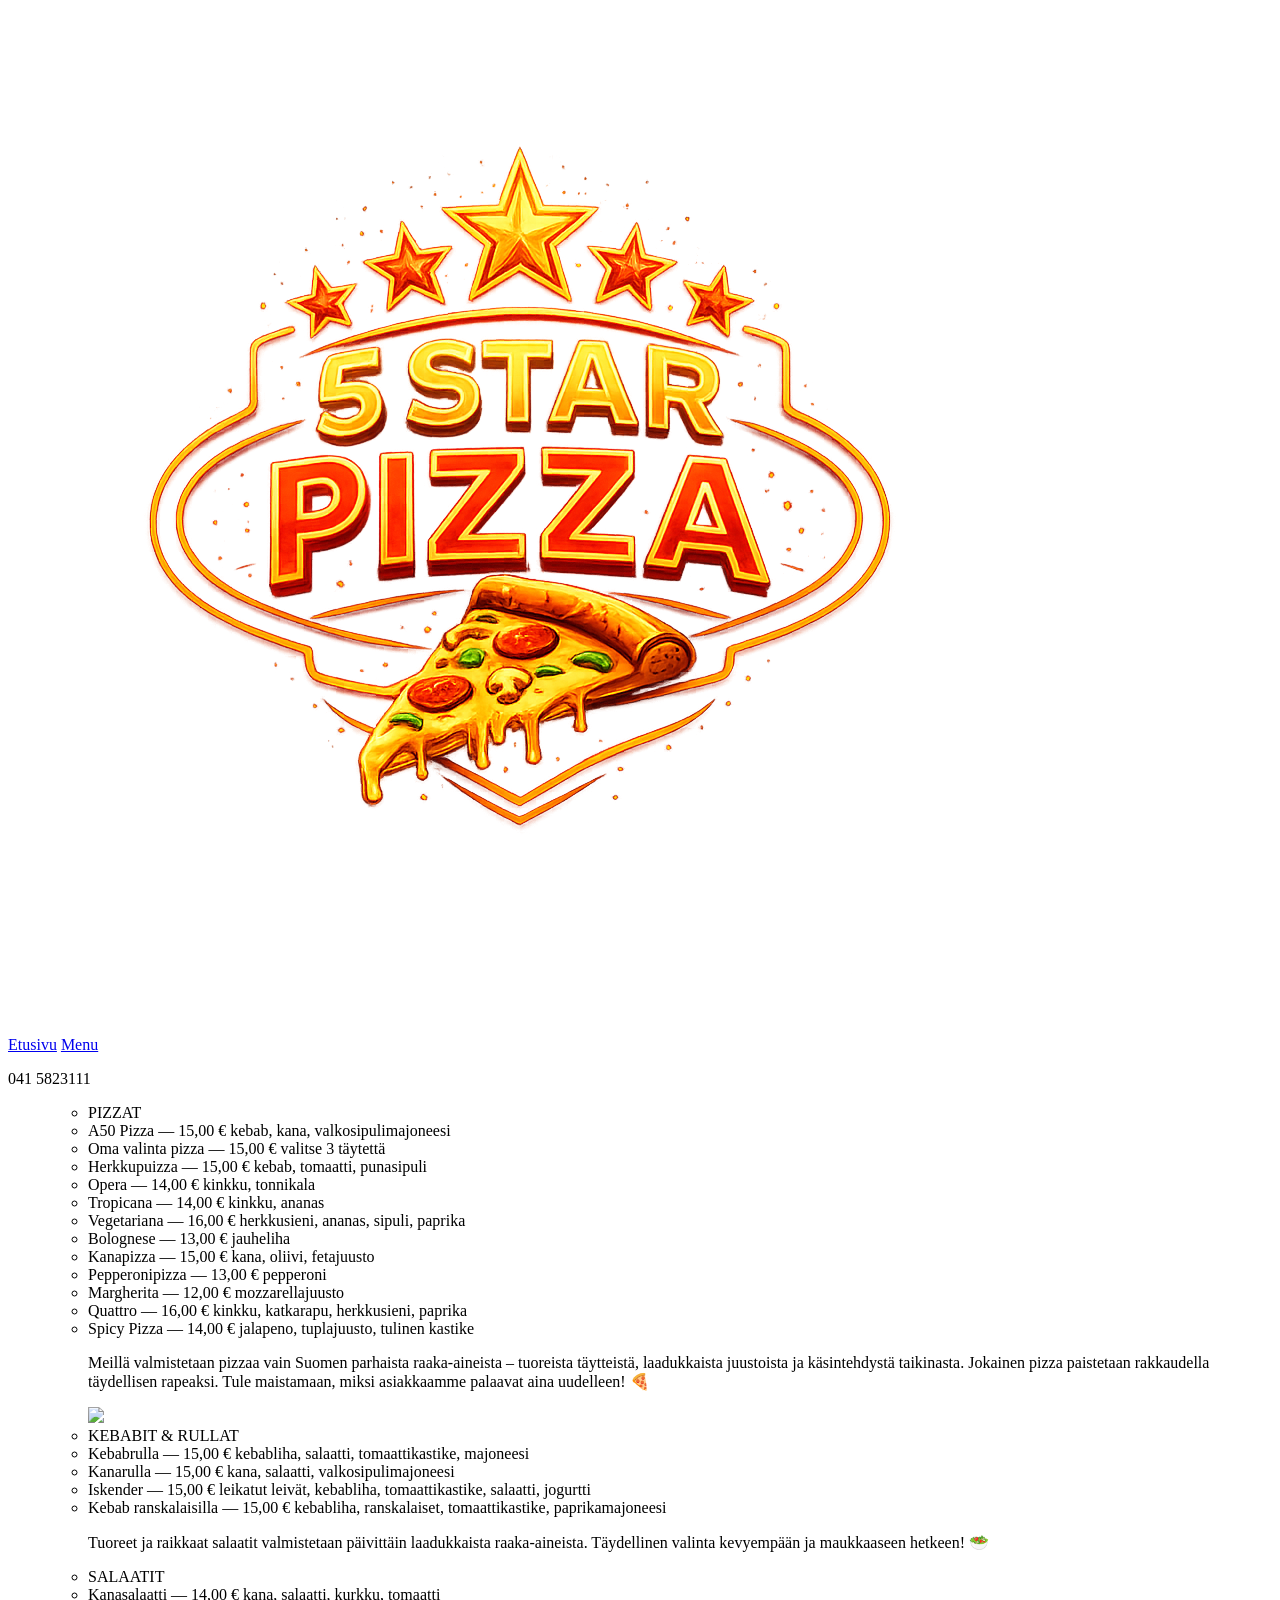
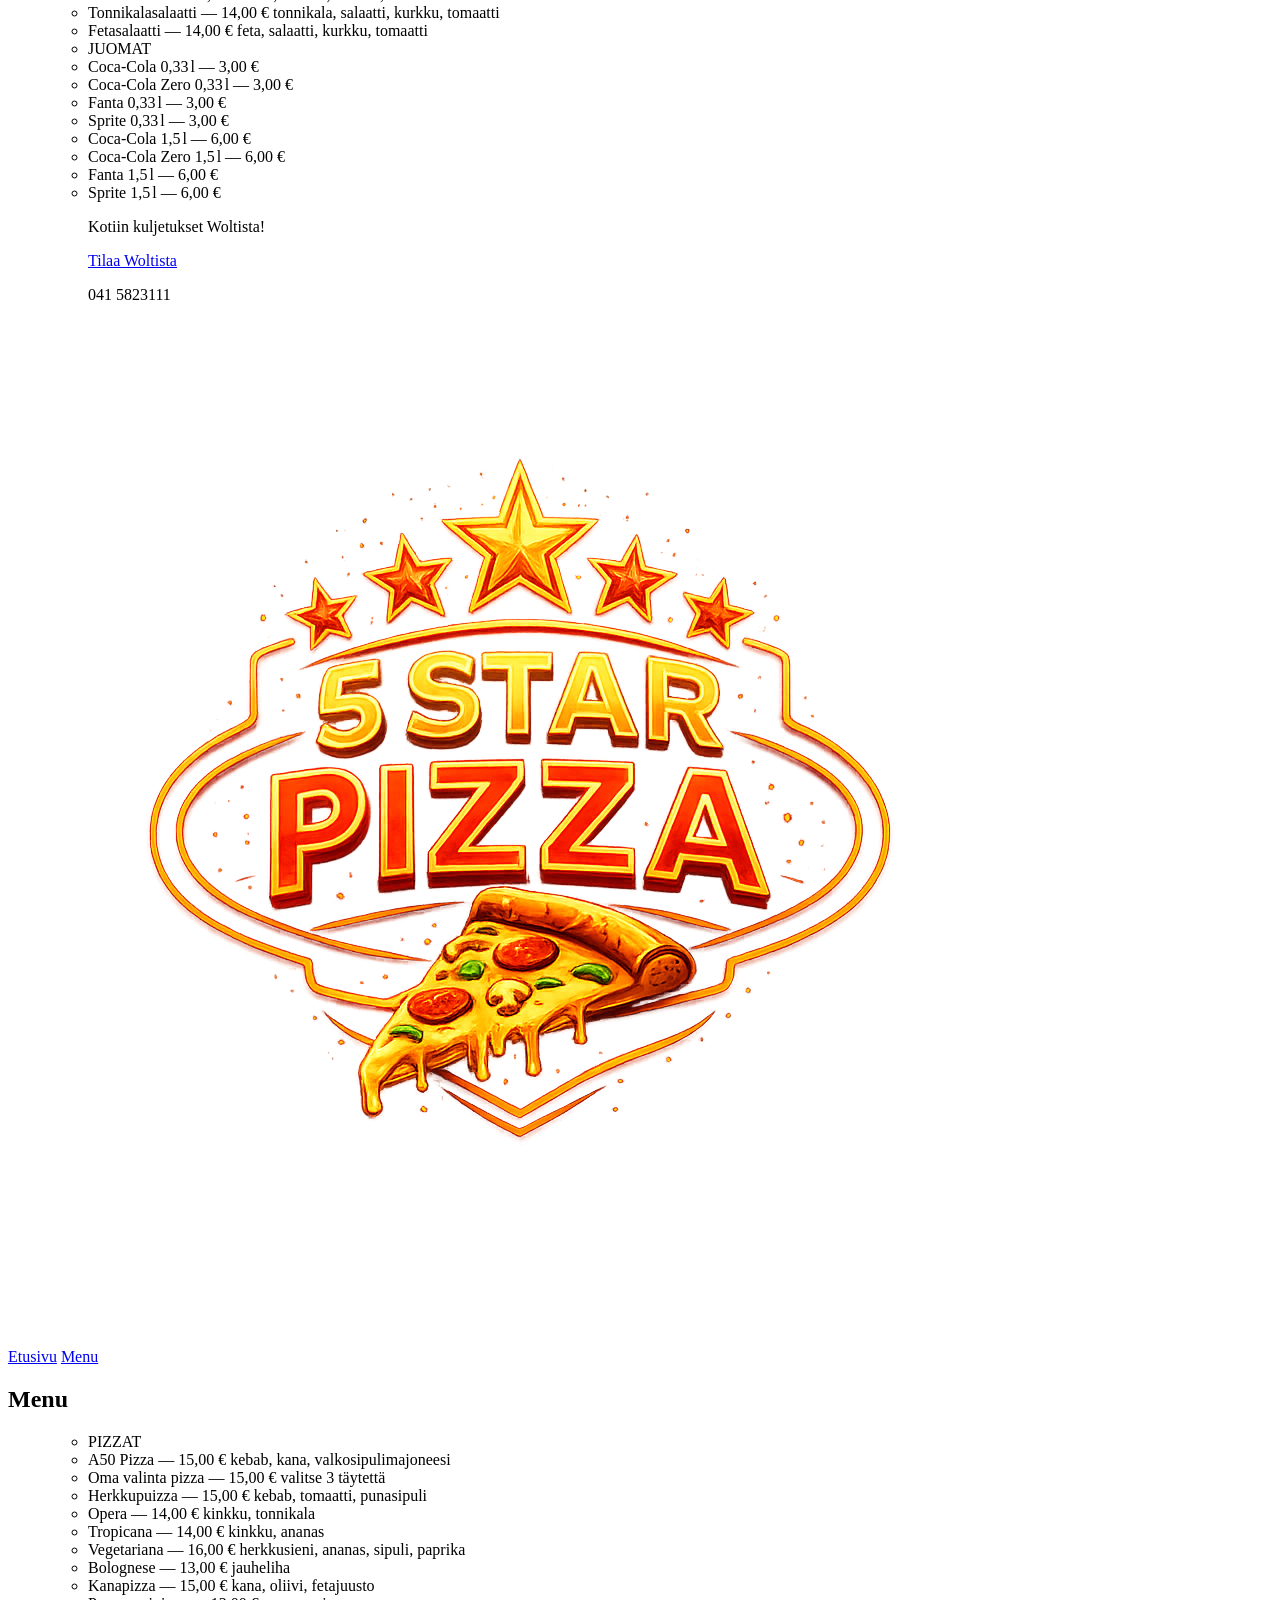
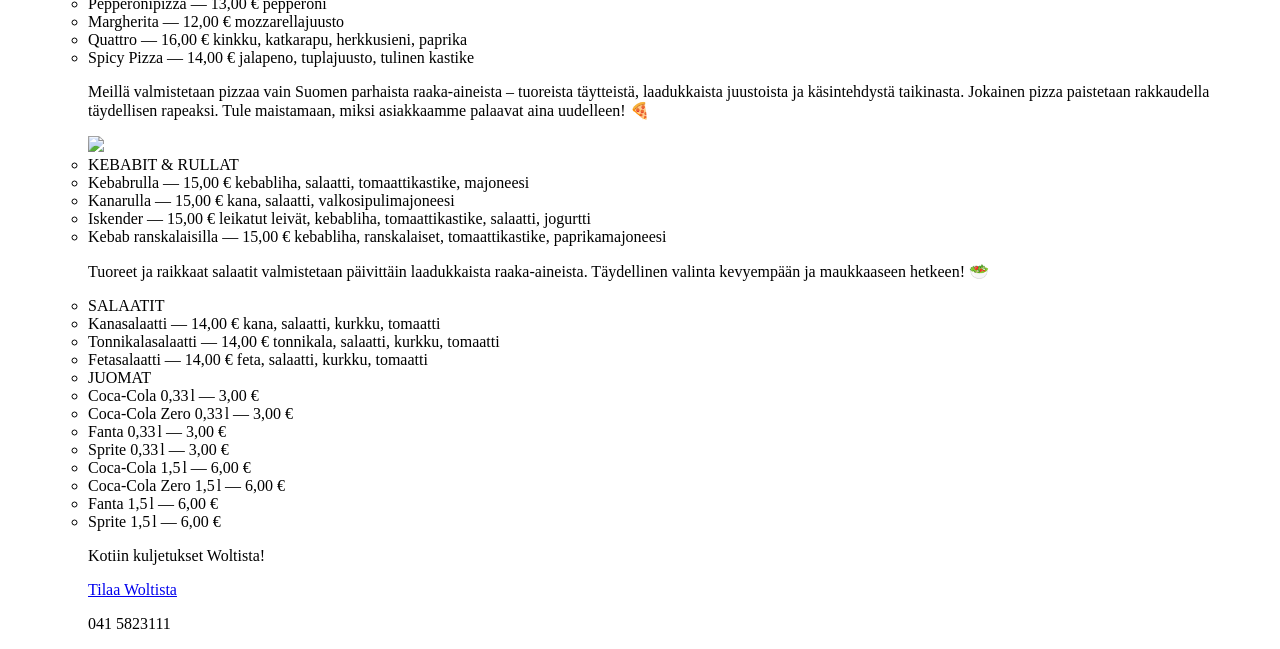
==== menu.html @ df0afe44 "Add files via upload" ====
<!DOCTYPE html>
<html lang="en">
<head>
    <meta charset="UTF-8">
    <meta name="viewport" content="width=device-width, initial-scale=1.0">
    <link rel="preconnect" href="https://fonts.googleapis.com">
    <link rel="preconnect" href="https://fonts.gstatic.com" crossorigin>
    <link href="https://fonts.googleapis.com/css2?family=Archivo+Black&display=swap" rel="stylesheet">
    <link rel="preconnect" href="https://fonts.googleapis.com">
    <link rel="preconnect" href="https://fonts.gstatic.com" crossorigin>
    <link href="https://fonts.googleapis.com/css2?family=Anton&display=swap" rel="stylesheet">
    <link rel="preconnect" href="https://fonts.googleapis.com">
    <link rel="preconnect" href="https://fonts.gstatic.com" crossorigin>
    <link href="https://fonts.googleapis.com/css2?family=Italiana&display=swap" rel="stylesheet">
    <link rel="stylesheet" href="menu.css">
    <title>Menu-5 STAR PIZZA</title>
</head>
<body>
    <div class="desktop">
     <header>
        <img src="logo.png" class="logo">

        <div class="navbar">
            <a href="index.html">Etusivu</a>
            <a href="menu.html">Menu</a>
        </div>

        <p class="headerteksti">041 5823111</p>


    </header>

    <section class="section1">
        <ul class="menu">
  <ul class="menu">

  <!-- Pizzat -->
   
   <div class="pizzat">
  <li class="category-pizza">PIZZAT</li>
  <li>A50 Pizza — 15,00 € <span>kebab, kana, valkosipulimajoneesi</span></li>
  <li>Oma valinta pizza — 15,00 € <span>valitse 3 täytettä</span></li>
  <li>Herkkupuizza — 15,00 € <span>kebab, tomaatti, punasipuli</span></li>
  <li>Opera — 14,00 € <span>kinkku, tonnikala</span></li>
  <li>Tropicana — 14,00 € <span>kinkku, ananas</span></li>
  <li>Vegetariana — 16,00 € <span>herkkusieni, ananas, sipuli, paprika</span></li>
  <li>Bolognese — 13,00 € <span>jauheliha</span></li>
  <li>Kanapizza — 15,00 € <span>kana, oliivi, fetajuusto</span></li>
  <li>Pepperonipizza — 13,00 € <span>pepperoni</span></li>
  <li>Margherita — 12,00 € <span>mozzarellajuusto</span></li>
  <li>Quattro — 16,00 € <span>kinkku, katkarapu, herkkusieni, paprika</span></li>
  <li>Spicy Pizza — 14,00 € <span>jalapeno, tuplajuusto, tulinen kastike</span></li>
  </div>
  <p class="pizza-text">Meillä valmistetaan pizzaa vain Suomen parhaista raaka-aineista – tuoreista täytteistä, laadukkaista juustoista ja käsintehdystä taikinasta. Jokainen pizza paistetaan rakkaudella täydellisen rapeaksi. Tule maistamaan, miksi asiakkaamme palaavat aina uudelleen! 🍕</p>

  <img src="Nimetön malli.png" class="pizzakuva">

  <!-- Kebabit ja rullat -->
   <div class="kebabit">
  <li class="category-kebab">KEBABIT & RULLAT</li>
  <li>Kebabrulla — 15,00 € <span>kebabliha, salaatti, tomaattikastike, majoneesi</span></li>
  <li>Kanarulla — 15,00 € <span>kana, salaatti, valkosipulimajoneesi</span></li>
  <li>Iskender — 15,00 € <span>leikatut leivät, kebabliha, tomaattikastike, salaatti, jogurtti</span></li>
  <li>Kebab ranskalaisilla — 15,00 € <span>kebabliha, ranskalaiset, tomaattikastike, paprikamajoneesi</span></li>
  </div>

  <!-- Salaatit -->
   <p class="salaatti-text">Tuoreet ja raikkaat salaatit valmistetaan päivittäin laadukkaista raaka-aineista. Täydellinen valinta kevyempään ja maukkaaseen hetkeen! 🥗</p>
   <div class="salaatit">
  <li class="category-salaatti">SALAATIT</li>
  <li>Kanasalaatti — 14,00 € <span>kana, salaatti, kurkku, tomaatti</span></li>
  <li>Tonnikalasalaatti — 14,00 € <span>tonnikala, salaatti, kurkku, tomaatti</span></li>
  <li>Fetasalaatti — 14,00 € <span>feta, salaatti, kurkku, tomaatti</span></li>
  </div>

  <!-- Juomat -->
   <div class="juomat">
  <li class="category-juomat">JUOMAT</li>
  <li>Coca-Cola 0,33 l — 3,00 €</li>
  <li>Coca-Cola Zero 0,33 l — 3,00 €</li>
  <li>Fanta 0,33 l — 3,00 €</li>
  <li>Sprite 0,33 l — 3,00 €</li>
  <li>Coca-Cola 1,5 l — 6,00 €</li>
  <li>Coca-Cola Zero 1,5 l — 6,00 €</li>
  <li>Fanta 1,5 l — 6,00 €</li>
  <li>Sprite 1,5 l — 6,00 €</li>
  </div>

  <p class="wolt-text">Kotiin kuljetukset Woltista!</p>
  <a href="https://wolt.com/fi/fin/tampere/restaurant/5-star-pizza?srsltid=AfmBOor9gKD9mdZYWvtLi9sadF1bUg4fwwOXiN_lLtm7WJoa45a5MKMR" target="_blank" class="wolt-button">
    Tilaa Woltista
</a>

<p class="puhelinnumero-menu-text">041 5823111</p>

</ul>

    </section>
    </div>

    <div class="mobile">
        
        <header class="header-mobile">
    <img src="logo.png" class="logo-mobile">

    <div class="navbar-mobile">
        <a href="index.html">Etusivu</a>
        <a href="menu.html">Menu</a>
    </div>

</header>

<section class="section1-mobile">
    <h2 class="menu-text-mobile">Menu</h2>


     <ul class="menu-mobile">
  <ul class="menu-mobile">

  <!-- Pizzat -->
   
   <div class="pizzat-mobile">
  <li class="category-pizza-mobile">PIZZAT</li>
  <li>A50 Pizza — 15,00 € <span>kebab, kana, valkosipulimajoneesi</span></li>
  <li>Oma valinta pizza — 15,00 € <span>valitse 3 täytettä</span></li>
  <li>Herkkupuizza — 15,00 € <span>kebab, tomaatti, punasipuli</span></li>
  <li>Opera — 14,00 € <span>kinkku, tonnikala</span></li>
  <li>Tropicana — 14,00 € <span>kinkku, ananas</span></li>
  <li>Vegetariana — 16,00 € <span>herkkusieni, ananas, sipuli, paprika</span></li>
  <li>Bolognese — 13,00 € <span>jauheliha</span></li>
  <li>Kanapizza — 15,00 € <span>kana, oliivi, fetajuusto</span></li>
  <li>Pepperonipizza — 13,00 € <span>pepperoni</span></li>
  <li>Margherita — 12,00 € <span>mozzarellajuusto</span></li>
  <li>Quattro — 16,00 € <span>kinkku, katkarapu, herkkusieni, paprika</span></li>
  <li>Spicy Pizza — 14,00 € <span>jalapeno, tuplajuusto, tulinen kastike</span></li>
  </div>
  <p class="pizza-text-mobile">Meillä valmistetaan pizzaa vain Suomen parhaista raaka-aineista – tuoreista täytteistä, laadukkaista juustoista ja käsintehdystä taikinasta. Jokainen pizza paistetaan rakkaudella täydellisen rapeaksi. Tule maistamaan, miksi asiakkaamme palaavat aina uudelleen! 🍕</p>

  <img src="Nimetön malli.png" class="pizzakuva-mobile">

  <!-- Kebabit ja rullat -->
   <div class="kebabit-mobile">
  <li class="category-kebab-mobile">KEBABIT & RULLAT</li>
  <li>Kebabrulla — 15,00 € <span>kebabliha, salaatti, tomaattikastike, majoneesi</span></li>
  <li>Kanarulla — 15,00 € <span>kana, salaatti, valkosipulimajoneesi</span></li>
  <li>Iskender — 15,00 € <span>leikatut leivät, kebabliha, tomaattikastike, salaatti, jogurtti</span></li>
  <li>Kebab ranskalaisilla — 15,00 € <span>kebabliha, ranskalaiset, tomaattikastike, paprikamajoneesi</span></li>
  </div>

  <!-- Salaatit -->
   <p class="salaatti-text-mobile">Tuoreet ja raikkaat salaatit valmistetaan päivittäin laadukkaista raaka-aineista. Täydellinen valinta kevyempään ja maukkaaseen hetkeen! 🥗</p>
   <div class="salaatit-mobile">
  <li class="category-salaatti-mobile">SALAATIT</li>
  <li>Kanasalaatti — 14,00 € <span>kana, salaatti, kurkku, tomaatti</span></li>
  <li>Tonnikalasalaatti — 14,00 € <span>tonnikala, salaatti, kurkku, tomaatti</span></li>
  <li>Fetasalaatti — 14,00 € <span>feta, salaatti, kurkku, tomaatti</span></li>
  </div>

  <!-- Juomat -->
   <div class="juomat-mobile">
  <li class="category-juomat-mobile">JUOMAT</li>
  <li>Coca-Cola 0,33 l — 3,00 €</li>
  <li>Coca-Cola Zero 0,33 l — 3,00 €</li>
  <li>Fanta 0,33 l — 3,00 €</li>
  <li>Sprite 0,33 l — 3,00 €</li>
  <li>Coca-Cola 1,5 l — 6,00 €</li>
  <li>Coca-Cola Zero 1,5 l — 6,00 €</li>
  <li>Fanta 1,5 l — 6,00 €</li>
  <li>Sprite 1,5 l — 6,00 €</li>
  </div>

  <p class="wolt-text-mobile">Kotiin kuljetukset Woltista!</p>
  <a href="https://wolt.com/fi/fin/tampere/restaurant/5-star-pizza?srsltid=AfmBOor9gKD9mdZYWvtLi9sadF1bUg4fwwOXiN_lLtm7WJoa45a5MKMR" target="_blank" class="wolt-button-mobile">
    Tilaa Woltista
</a>

<p class="puhelinnumero-menu-text-mobile">041 5823111</p>

</ul>
</section>

    </div>
    
</body>
</html>
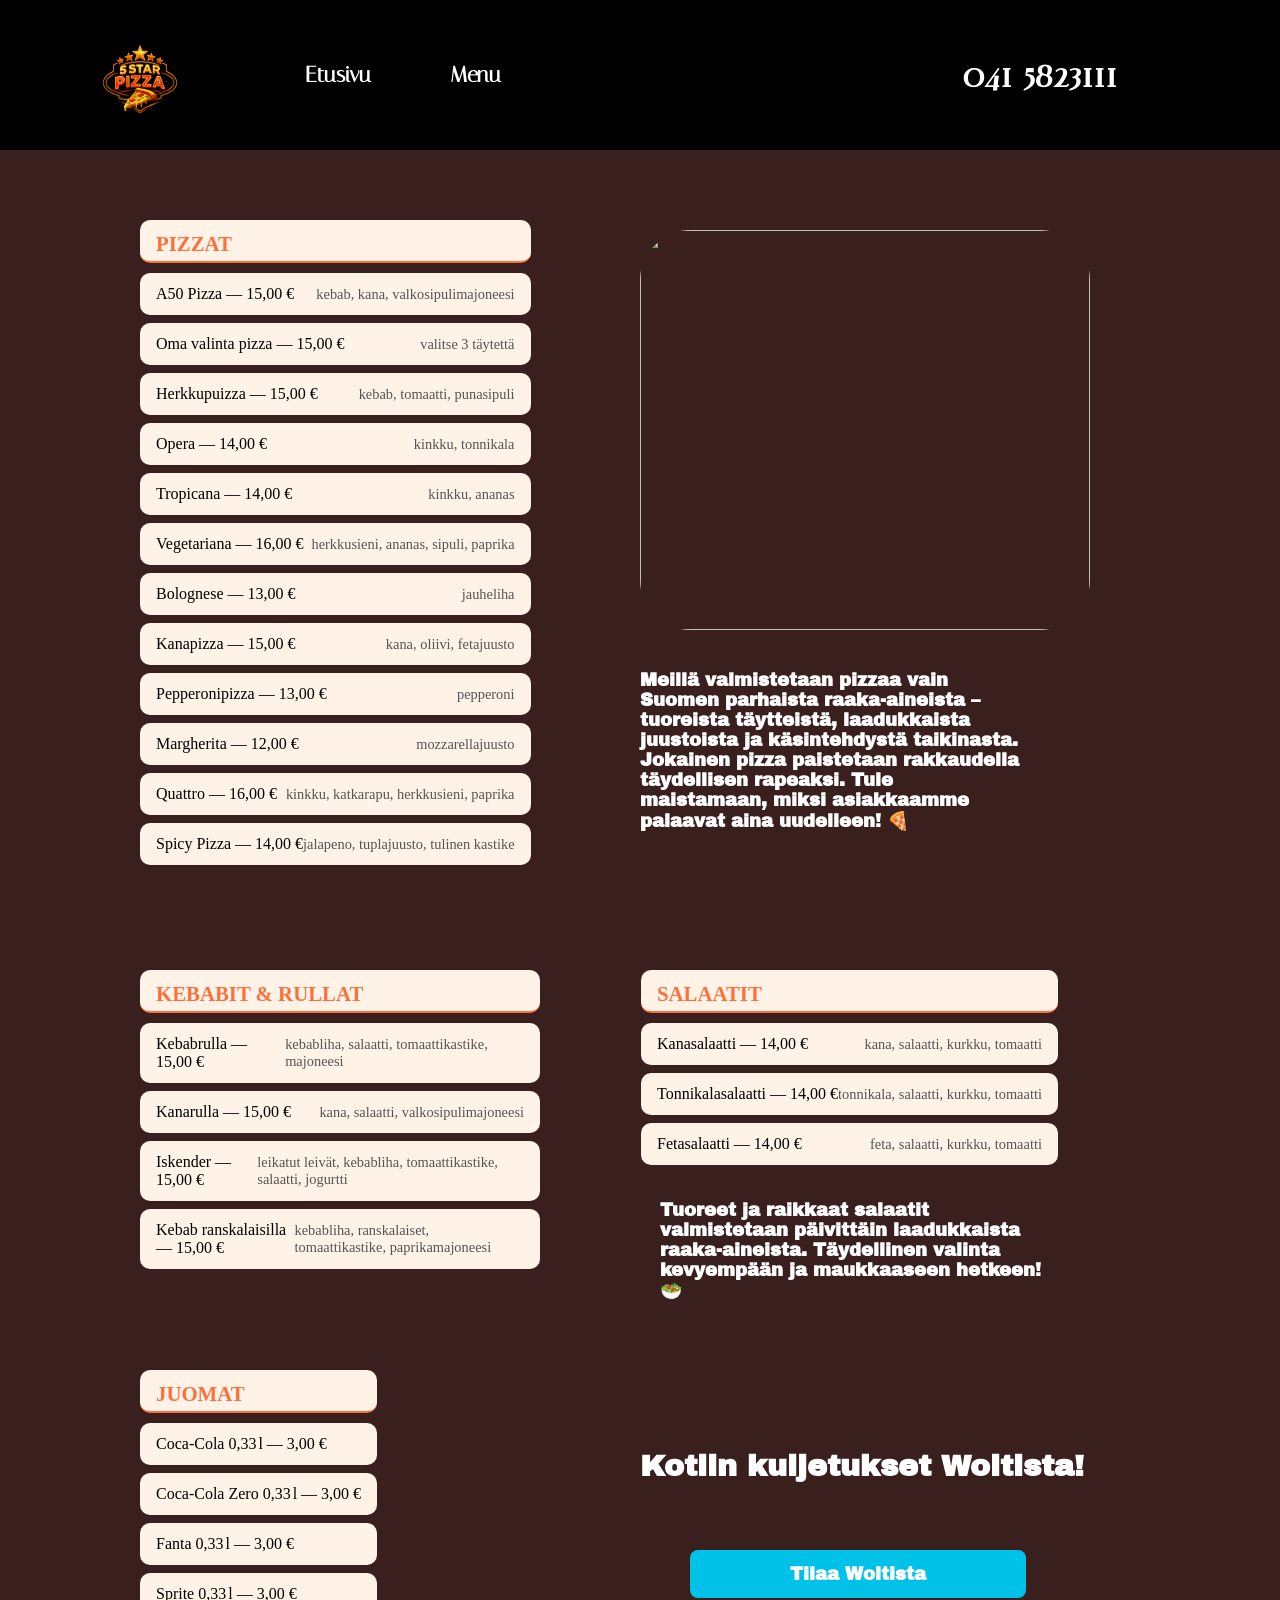
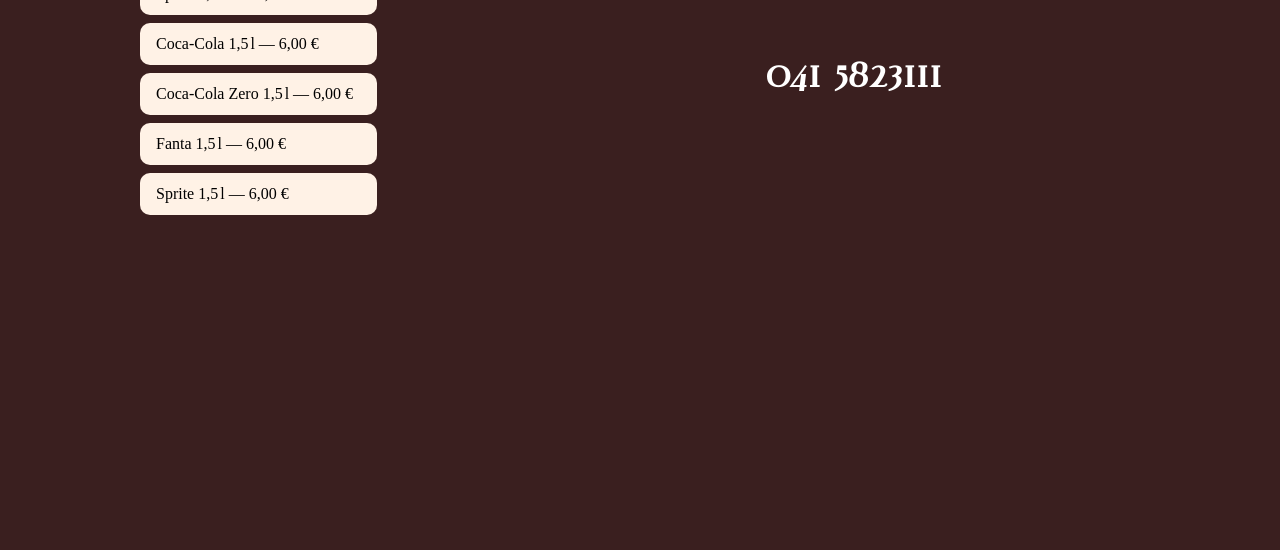
==== commit 3b83071f: "Add files via upload" ====
--- a/menu.html
+++ b/menu.html
@@ -10,6 +10,7 @@
     <link rel="preconnect" href="https://fonts.gstatic.com" crossorigin>
     <link href="https://fonts.googleapis.com/css2?family=Anton&display=swap" rel="stylesheet">
     <link rel="preconnect" href="https://fonts.googleapis.com">
+    <meta name="format-detection" content="telephone=no">
     <link rel="preconnect" href="https://fonts.gstatic.com" crossorigin>
     <link href="https://fonts.googleapis.com/css2?family=Italiana&display=swap" rel="stylesheet">
     <link rel="stylesheet" href="menu.css">
--- a/menu.css
+++ b/menu.css
@@ -0,0 +1,495 @@
+*{
+    margin: 0;
+    padding: 0;
+}
+
+/* Piilotetaan oletuksena molemmat */
+.mobile,
+.desktop {
+  display: none;
+}
+
+/* 📱 Mobile (alle 768px) */
+@media (max-width: 767px) {
+  .mobile {
+    display: block;
+  }
+}
+
+/* 🖥️ Desktop / Monitor (768px ja yli) */
+@media (min-width: 768px) {
+  .desktop {
+    display: block;
+  }
+}
+
+/*header*/
+
+header{
+     align-items: center;
+    justify-content: center;
+    display: flex;
+    background-color: black;
+    width: 100%;
+    height: 150px;
+}
+
+.logo{
+    margin-left: -1000px;
+    margin-top: 15px;
+    position: absolute;
+    width: 8%;
+    height: auto;
+}
+
+.navbar{
+    margin-left: -550px;
+    position: absolute;
+}
+
+.navbar a{
+    font-weight: bold;
+     font-family: 'Italiana', serif;
+    font-size: 22px;
+    padding-left: 75px;
+    color: white;
+    text-decoration: none;
+     cursor: pointer;
+    transition: transform 0.9s ease; 
+}
+
+.navbar a:active{
+     transform: translateY(-4px);
+}
+
+ .headerteksti{
+    font-weight: bold;
+     font-family: 'Italiana', serif;
+    margin-left: 800px;
+    position: absolute;
+    color: white;
+    font-size: 35px;
+}
+
+/*section1*/
+
+.section1{
+  background-size: cover;
+    justify-content: center;
+    align-items: center;
+    display: flex;
+    background-color: #3A1F1F;
+    height: 2000px;
+    width: 100%;
+}
+
+.menu {
+  list-style: none;
+  padding: 0;
+  margin: 0;
+  max-width: 600px;
+}
+
+.menu .category-pizza {
+  font-weight: bold;
+  font-size: 1.3em;
+  margin: 20px 0 10px 0;
+  padding-bottom: 5px;
+  border-bottom: 2px solid #ff6f3c;
+  color: #ff6f3c;
+}
+
+.menu .category-kebab {
+  font-weight: bold;
+  font-size: 1.3em;
+  margin: 20px 0 10px 0;
+  padding-bottom: 5px;
+  border-bottom: 2px solid #ff6f3c;
+  color: #ff6f3c;
+}
+
+.menu .category-juomat {
+  font-weight: bold;
+  font-size: 1.3em;
+  margin: 20px 0 10px 0;
+  padding-bottom: 5px;
+  border-bottom: 2px solid #ff6f3c;
+  color: #ff6f3c;
+}
+
+.menu .category-salaatti {
+  font-weight: bold;
+  font-size: 1.3em;
+  margin: 20px 0 10px 0;
+  padding-bottom: 5px;
+  border-bottom: 2px solid #ff6f3c;
+  color: #ff6f3c;
+}
+
+.menu li {
+  background-color: #fff2e6;
+  margin: 8px 0;
+  padding: 12px 16px;
+  border-radius: 10px;
+  transition: all 0.3s ease;
+  display: flex;
+  justify-content: space-between;
+  align-items: center;
+}
+
+.menu li span {
+  font-size: 0.9em;
+  color: #555;
+}
+
+.menu li:hover {
+  background-color: #ffd6b3;
+  transform: translateX(5px);
+  box-shadow: 2px 2px 8px rgba(0,0,0,0.1);
+}
+
+.pizzat{
+    position: absolute;
+    margin-top: -950px;
+    margin-left: -500px;
+    max-width: 70%;
+}
+
+.kebabit{
+    margin-left: -500px;
+    position: absolute;
+    margin-top: -200px;
+    width: 100%;
+    max-width: 400px;
+}
+
+.salaatit{
+    margin-left: 1px;
+    margin-top: -200px;
+    max-width: 40%;
+     position: absolute;
+}
+
+.juomat{
+    margin-left: -500px;
+    margin-top: 200px;
+    max-width: 30%;
+     position: absolute;
+}
+
+.pizzakuva{
+  margin-top: -920px;
+  position: absolute;
+  height: 400px;
+  max-width: 450px;
+  width: 100%;
+  background-size: cover;
+  border-radius: 50px;
+}
+
+.pizza-text{
+  min-width: 30%;
+  margin-top: -480px;
+  max-width: 20%;
+  position: absolute;
+  font-size: 18px;
+  color: white;
+  font-weight: bold;
+  font-family: "Archivo Black", sans-serif;
+}
+
+.salaatti-text{
+  margin-left: 20px;
+    min-width: 30%;
+  margin-top: 50px;
+  max-width: 20%;
+  position: absolute;
+  font-size: 18px;
+  color: white;
+  font-weight: bold;
+  font-family: "Archivo Black", sans-serif;
+}
+
+.wolt-text{
+  margin-top: 300px;
+  position: absolute;
+  font-size: 30px;
+  color: white;
+  font-weight: bold;
+  font-family: "Archivo Black", sans-serif;
+}
+
+.wolt-button {
+  margin-left: 50px;
+  margin-top: 400px;
+  position: absolute;
+  font-family: "Archivo Black", sans-serif;
+  border-radius: 50px;
+    display: inline-block;
+    padding: 14px 100px;
+    background-color: #00C2E8;
+    color: #ffffff;
+    font-size: 18px;
+    font-weight: bold;
+    text-decoration: none;
+    border-radius: 8px;
+    transition: 0.3s ease;
+}
+
+.wolt-button:hover {
+    background-color: #009ec0;
+    transform: scale(1.05);
+}
+
+.puhelinnumero-menu-text{
+  margin-left: 125px;
+  margin-top: 500px;
+  position: absolute;
+  font-size: 40px;
+  font-weight: bold;
+  color: white;
+  font-family: 'Italiana', serif;
+}
+
+
+/***************/
+/*MOBIILIVERSIO*/
+/***************/
+
+/*header*/
+
+.header-mobile{
+     align-items: center;
+    justify-content: center;
+    display: flex;
+    background-color: black;
+    width: 100%;
+    height: 150px;
+}
+
+.logo-mobile{
+    left: 20px;
+    position: absolute;
+    width: 35%;
+    height: auto;
+}
+
+.navbar-mobile{
+    left: 130px;
+    position: absolute;
+}
+
+.navbar-mobile a{
+    font-weight: bold;
+     font-family: 'Italiana', serif;
+    font-size: 22px;
+    padding-left: 40px;
+    color: white;
+    text-decoration: none;
+     cursor: pointer;
+    transition: transform 0.9s ease; 
+}
+
+.navbar-mobile a:active{
+     transform: translateY(-4px);
+}
+
+/*section1-mobile*/
+
+.section1-mobile{
+  height: 3500px;
+  width: 100%;
+  display: flex;
+  align-items: center;
+  justify-content: center;
+  background-color: #3A1F1F;
+}
+
+.menu-text-mobile{
+  top: 200px;
+   font-family: "Archivo Black", sans-serif;
+  position: absolute;
+  color: white;
+  font-weight: bold;
+  font-size: 35px;
+}
+
+/* ===== MENU MOBILE ===== */
+
+.menu-mobile {
+  list-style: none;
+  padding: 15px;
+  margin: 0;
+  width: 100%;
+}
+
+/* ===== KATEGORIAT ===== */
+
+.category-pizza-mobile {
+  font-weight: bold;
+  font-size: 1.2em;
+  margin: 25px 0 10px 0;
+  padding-bottom: 6px;
+  border-bottom: 2px solid #ff6f3c;
+  color: #ff6f3c;
+}
+
+.category-kebab-mobile {
+  font-weight: bold;
+  font-size: 1.2em;
+  margin: 25px 0 10px 0;
+  padding-bottom: 6px;
+  border-bottom: 2px solid #ff6f3c;
+  color: #ff6f3c;
+}
+
+.category-juomat-mobile {
+  font-weight: bold;
+  font-size: 1.2em;
+  margin: 25px 0 10px 0;
+  padding-bottom: 6px;
+  border-bottom: 2px solid #ff6f3c;
+  color: #ff6f3c;
+}
+
+.category-salaatti-mobile {
+  font-weight: bold;
+  font-size: 1.2em;
+  margin: 25px 0 10px 0;
+  padding-bottom: 6px;
+  border-bottom: 2px solid #ff6f3c;
+  color: #ff6f3c;
+}
+
+/* ===== MENU ITEM ===== */
+
+.menu-mobile li {
+  background-color: #fff2e6;
+  margin: 10px 0;
+  padding: 14px;
+  border-radius: 12px;
+  display: flex;
+  justify-content: space-between;
+  align-items: center;
+}
+
+.menu-mobile li span {
+  font-size: 0.85em;
+  color: #555;
+}
+
+/* ===== OSIOT ===== */
+
+.pizzat-mobile {
+  top: 270px;
+  position: absolute;
+  width: 90%;
+  left: 20px;
+}
+
+.kebabit-mobile {
+  position: absolute;
+  top: 1750px;
+  width: 90%;
+  left: 20px;
+}
+
+.salaatit-mobile {
+  top: 2200px;
+  position: absolute;
+  width: 90%;
+  left: 20px;
+}
+
+.juomat-mobile {
+  top: 2720px;
+  position: absolute;
+  width: 90%;
+  left: 20px;
+}
+
+/* ===== KUVAT ===== */
+
+.pizzakuva-mobile {
+  left: 10px;
+  top: 1150px;
+  position: absolute;
+  width: 95%;
+  height: 300px;
+  background-size: cover;
+  background-position: center;
+  border-radius: 20px;
+}
+
+/* ===== TEKSTIT ===== */
+
+.pizza-text-mobile {
+  top: 1480px;
+  position: absolute;
+  font-size: 18px;
+  color: white;
+  font-weight: bold;
+  font-family: "Archivo Black", sans-serif;
+  text-align: center;
+  left: 10px;
+}
+
+.salaatti-text-mobile {
+  top: 2520px;
+  position: absolute;
+  font-size: 18px;
+  color: white;
+  font-weight: bold;
+  font-family: "Archivo Black", sans-serif;
+  text-align: center;
+  left: 5px;
+}
+
+.wolt-text-mobile {
+  left: 40px;
+  font-size: 20px;
+  color: white;
+  font-weight: bold;
+  font-family: "Archivo Black", sans-serif;
+  text-align: center;
+  position: absolute;
+  top: 3300px;
+}
+
+/* ===== WOLT BUTTON ===== */
+
+.wolt-button-mobile {
+   font-family: "Archivo Black", sans-serif;
+  top: 3350px;
+  position: absolute;
+  display: block;
+  width: 80%;
+  text-align: center;
+  padding: 16px;
+  background-color: #00C2E8;
+  color: #ffffff;
+  font-size: 18px;
+  font-weight: bold;
+  text-decoration: none;
+  border-radius: 12px;
+  left: 20px;
+  transition: 0.3s ease;
+}
+
+.wolt-button-mobile:active {
+  transform: scale(0.98);
+}
+
+/* ===== PUHELINNUMERO ===== */
+
+.puhelinnumero-menu-text-mobile {
+  top: 3450px;
+  position: absolute;
+  text-align: center;
+  font-size: 28px;
+  font-weight: bold;
+  color: white;
+  font-family: 'Italiana', serif;
+  left: 120px;
+}
+
